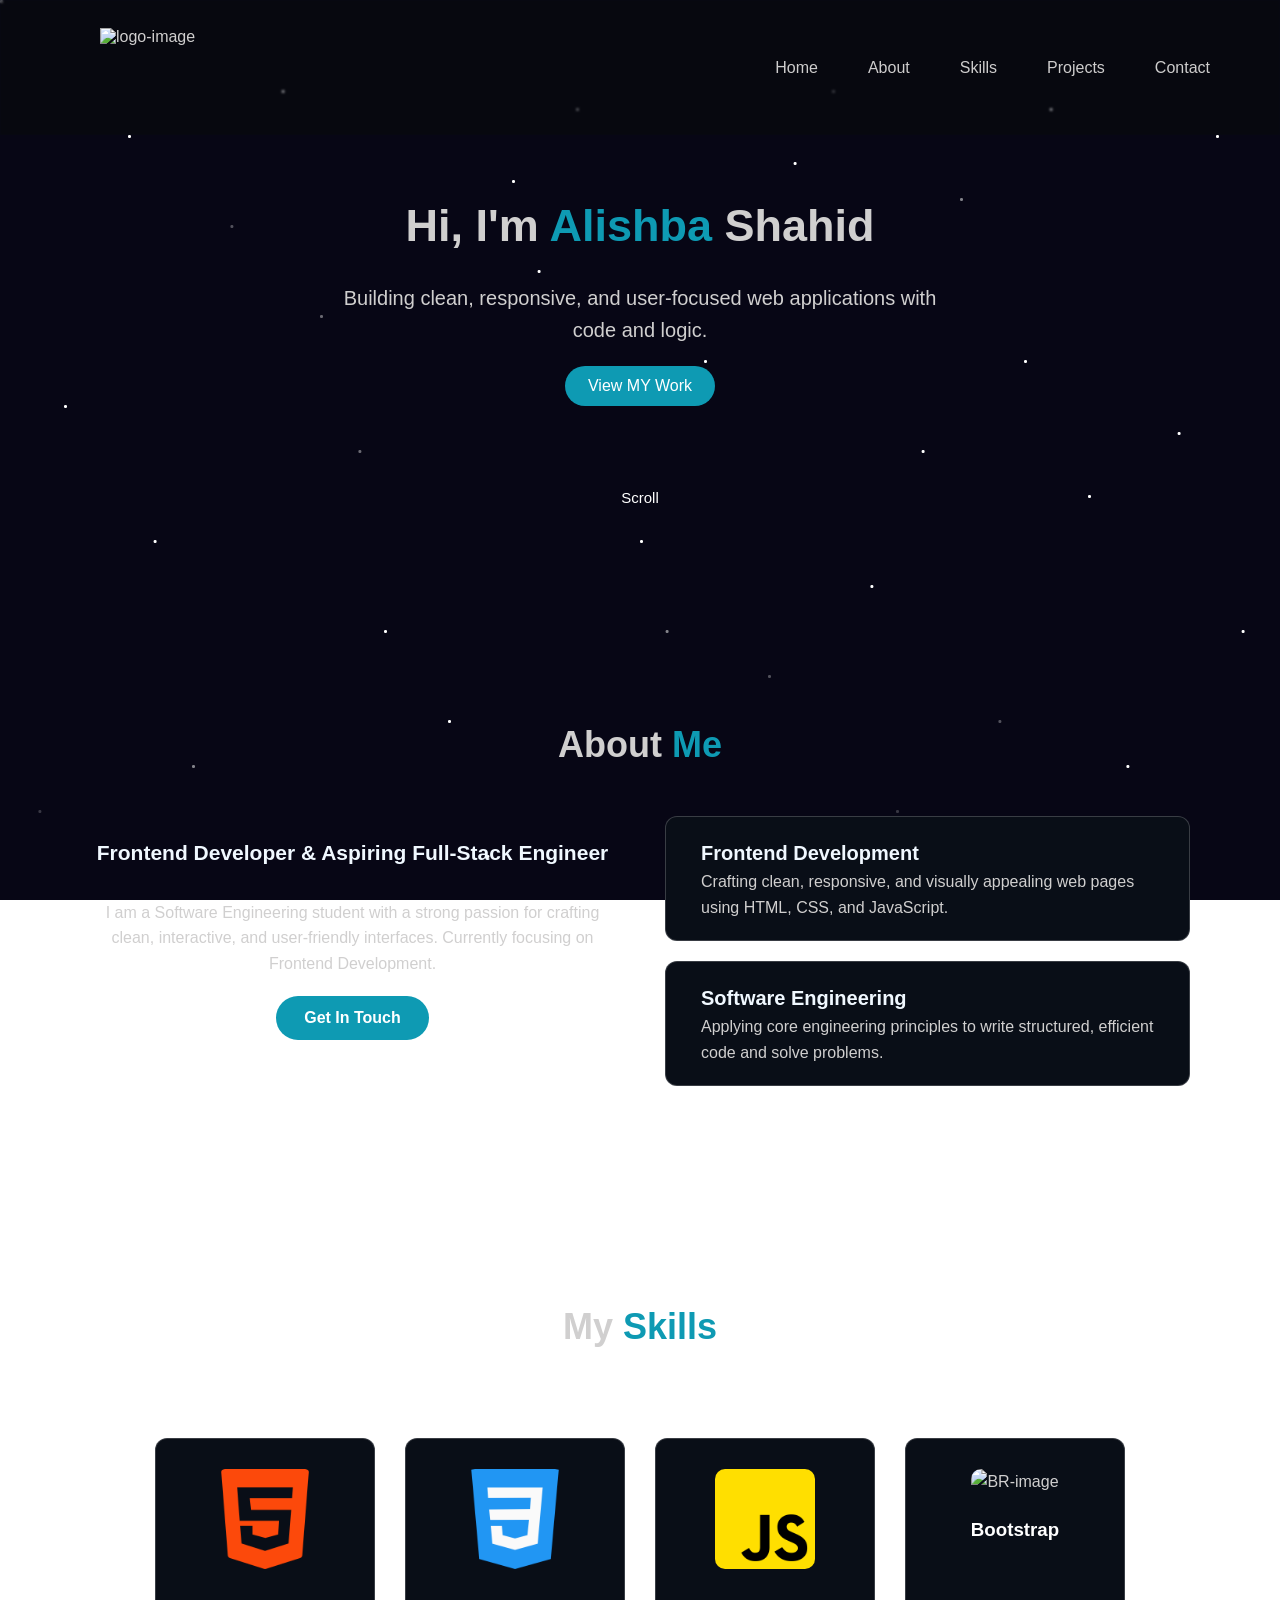
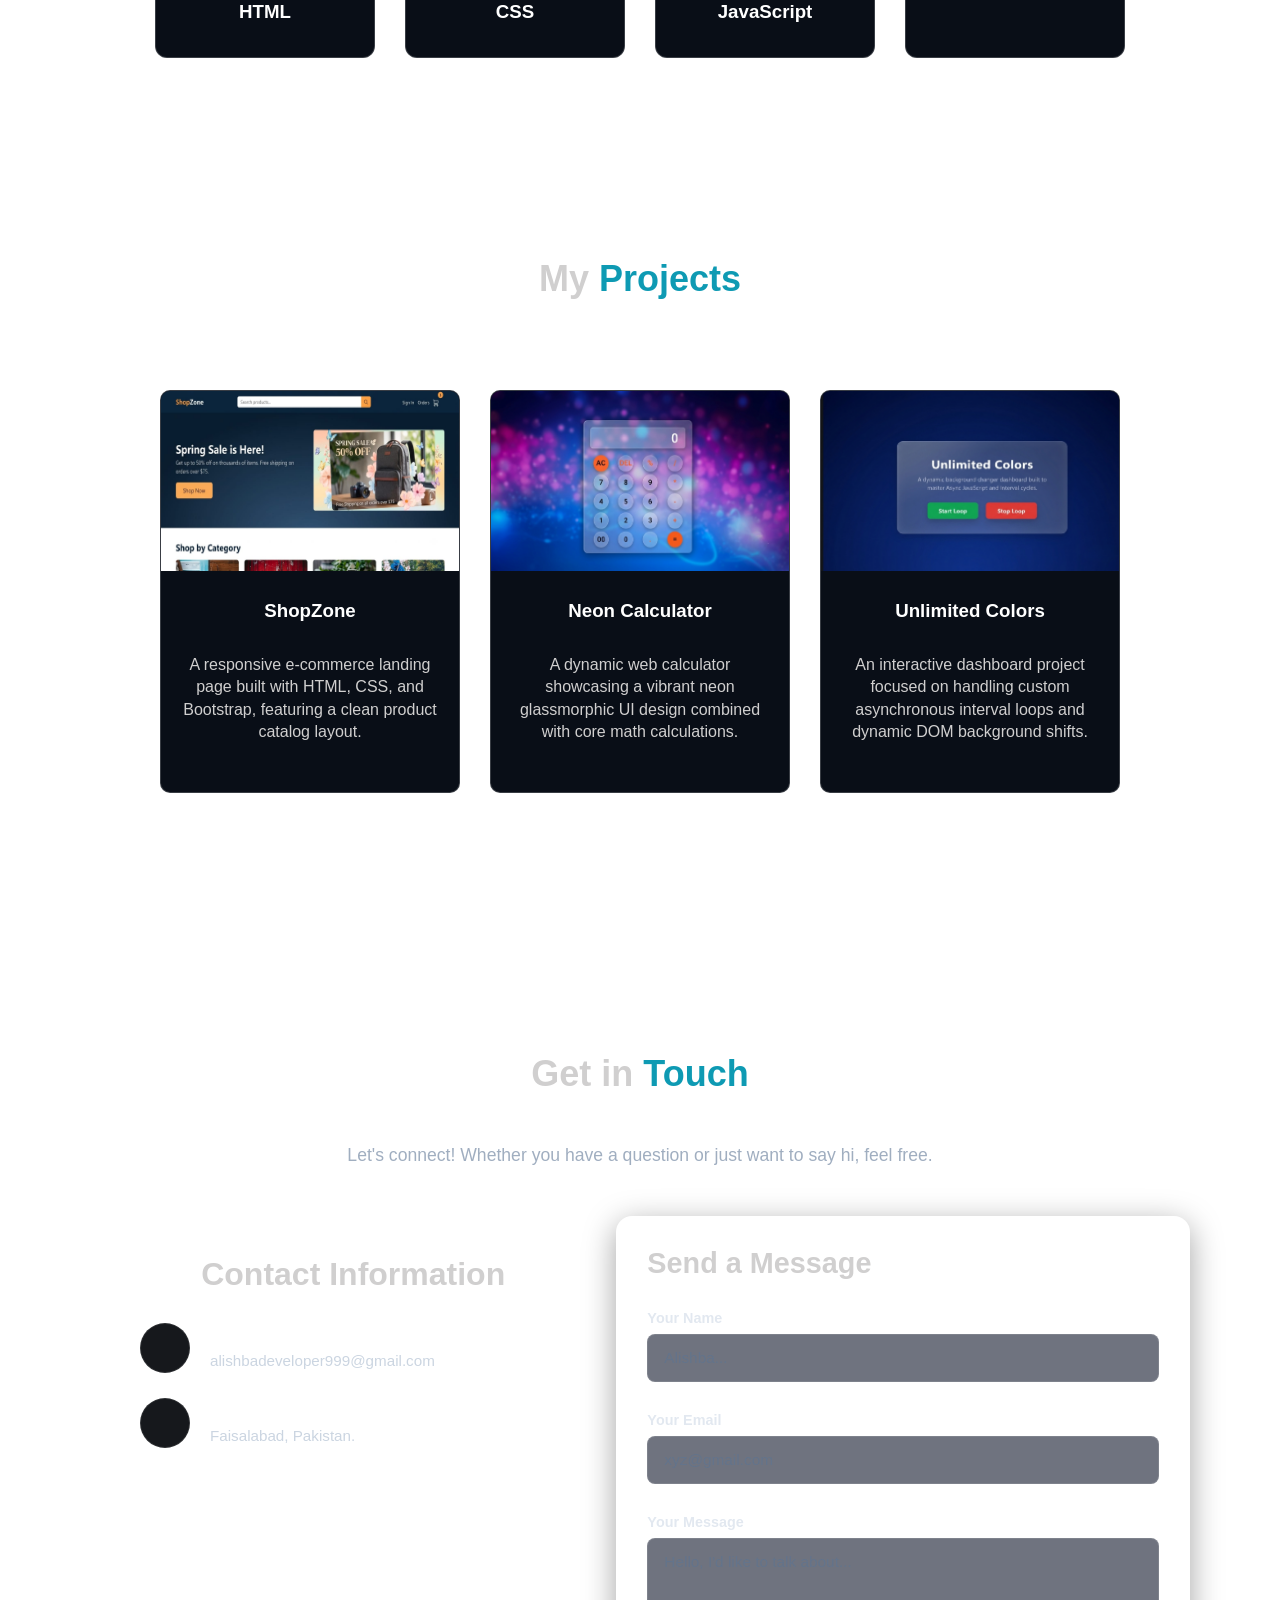
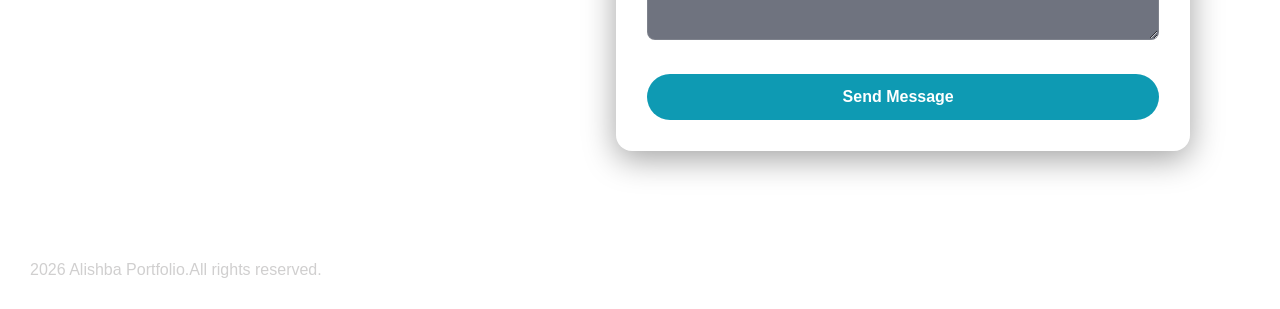
==== index1.html @ 66d4e966 "initail commit" ====
<!DOCTYPE html>
<html lang="en">

<head>
    <meta charset="UTF-8">
    <meta name="viewport" content="width=device-width, initial-scale=1.0">
    <title>Alishba Portfolio</title>
    <link rel="stylesheet" href="style1.css">
    <script type="module" src="https://unpkg.com/ionicons@8.0.13/dist/ionicons/ionicons.esm.js"></script>
    <script nomodule src="https://unpkg.com/ionicons@8.0.13/dist/ionicons/ionicons.js"></script>

    <link rel="preconnect" href="https://fonts.googleapis.com">
    <link rel="preconnect" href="https://fonts.gstatic.com" crossorigin>
    <link href="https://fonts.googleapis.com/css2?family=Poppins:wght@300;400;600;700&display=swap" rel="stylesheet">

</head>

<body>
    <div class="space-background"></div>
    <div class="content-wraper">

        <!-- Navbar -->
        <header>
            <nav class="navbar">
                <div class="logo"><img src="images/mylogo.webp" alt="logo-image" loading="lazy"></div>
                <ul class="nav-links">
                    <div class="close-btn">✕</div>
                    <li><a href="#home">Home</a></li>
                    <li><a href="#about">About</a></li>
                    <li><a href="#skills">Skills</a></li>
                    <li><a href="#projects">Projects</a></li>
                    <li><a href="#contact">Contact</a></li>

                </ul>
                <div class="menu-btn">☰</div>
            </nav>
        </header>

        <!-- Hero section  -->
        <main>
            <section id="home" class="hero-section">
                <h1>Hi, I'm <span id="name">Alishba</span> Shahid</h1>
                <p>Building clean, responsive, and user-focused web applications with code and logic.</p>
                <a href="#projects" class="cta-button">View MY Work</a>
                <div class="scroll-indicator">Scroll <br> <span style="color: #0e9ab3;"><ion-icon
                            name="arrow-down-outline"></ion-icon></span></div>
            </section>

            <!-- About section  -->
            <section id="about" class="about-section">

                <h2 class="section-title">About <span style="color: #0e9ab3;">Me</span></h2>
                <div class="container">
                    <div class="about-left">
                        <h3 class="sub-heading">Frontend Developer & Aspiring Full-Stack Engineer</h3>

                        <p class="description">
                            I am a Software Engineering student with a strong passion for crafting clean, interactive,
                            and user-friendly interfaces. Currently focusing on Frontend Development.
                        </p>

                        <div class="btn-group">
                            <a href="#contact" class="btn btn-primary">Get In Touch</a>
                        </div>
                    </div>

                    <div class="about-right">

                        <div class="card">
                            <div class="card-icon">
                                <ion-icon name="arrow-forward-circle-outline"></ion-icon>
                            </div>
                            <div class="card-content">
                                <h4>Frontend Development</h4>
                                <p>Crafting clean, responsive, and visually appealing web pages using HTML, CSS, and
                                    JavaScript.</p>
                            </div>
                        </div>

                        <div class="card">
                            <div class="card-icon">
                                <ion-icon name="arrow-forward-circle-outline"></ion-icon>
                            </div>
                            <div class="card-content">
                                <h4>Software Engineering</h4>
                                <p>Applying core engineering principles to write structured, efficient code and solve
                                    problems.</p>
                            </div>
                        </div>

                    </div>

                </div>
            </section>
            <!-- Skill section -->
            <section id="skills">
                <h2 class="skills-heading">My <span style="color: #0e9ab3">Skills</span> </h2>
                <div class="skill-container">
                    <div class="skill-box">

                        <img src="images/HTML.webp" alt="html-image" loading="lazy">
                        <h3>HTML</h3>

                    </div>
                    <div class="skill-box">

                        <img src="images/CSS.webp" alt="css-image" loading="lazy">
                        <h3>CSS</h3>

                    </div>
                    <div class="skill-box">

                        <img src="images/JS.webp" alt="js-image" loading="lazy">
                        <h3>JavaScript</h3>

                    </div>
                    <div class="skill-box">

                        <img src="images/Bootstrap.webp" alt="BR-image" loading="lazy">
                        <h3>Bootstrap</h3>

                    </div>

                </div>
            </section>
            <section id="projects">
                <h2 class="project-heading">My <span style="color: #0e9ab3">Projects</span> </h2>
                <div class="project-container">
                    <div class="project-box">

                        <img id="img" src="images/E-Com.webp" alt="html-image" loading="lazy">
                        <h3>ShopZone</h3>
                        <p>A responsive e-commerce landing page built with HTML, CSS, and Bootstrap, featuring a clean
                            product catalog layout.</p>
                            <a href="https://github.com/alishbatech/E-commerce-Landing-page" target="_blank"><ion-icon class="icon-project" name="logo-github"></ion-icon></a>


                    </div>
                    <div class="project-box">

                        <img id="img" src="images/Calculator.webp" alt="css-image" loading="lazy">
                        <h3>Neon Calculator</h3>
                        <p>A dynamic web calculator showcasing a vibrant neon glassmorphic UI design combined with core
                            math calculations.</p>
                        <a href="https://github.com/alishbatech/CodeAlpha-Calculator" target="_blank"><ion-icon
                                class="icon-project" name="logo-github"></ion-icon></a>

                    </div>
                    <div class="project-box">

                        <img id="img" src="images/unlimited-color.webp" alt="js-image" loading="lazy">
                        <h3>Unlimited Colors</h3>
                        <p>An interactive dashboard project focused on handling custom asynchronous interval loops and
                            dynamic DOM background shifts.</p>
                        <a href="https://github.com/alishbatech/JavaScript-Mastery/tree/main/07_projects/3-unlimitedBgColor"
                            target="_blank"><ion-icon class="icon-project" name="logo-github"></ion-icon></a>
                    </div>


                </div>
            </section>

            <section id="contact">
                <h2 class="contact-heading">Get in <span style="color: #0e9ab3">Touch</span></h2>
                <p class="section-subtitle">Let's connect! Whether you have a question or just want to say hi, feel
                    free.</p>

                <div class="contact-wrapper">
                    <div class="contact-left">
                        <h2>Contact Information</h2>

                        <div class="contact-info-item">
                            <div class="icon-box">
                                <ion-icon name="mail-outline"></ion-icon>
                            </div>
                            <div class="info-text">
                                <h5>Email</h5>
                                <p><a href="mailto:alishbadeveloper999@gmail.com"
                                        class="email-link">alishbadeveloper999@gmail.com</a></p>
                            </div>
                        </div>

                        <div class="contact-info-item">
                            <div class="icon-box">
                                <ion-icon name="location-outline"></ion-icon>
                            </div>
                            <div class="info-text">
                                <h5>Location</h5>
                                <p>Faisalabad, Pakistan.</p>
                            </div>
                        </div>
                        <div class="contact-me">
                            <h5>Connect With Me</h5>
                            <div class="icons">
                                <a href="https://www.linkedin.com/in/alishba-shahid-baaa223b2" target="_blank"><ion-icon
                                        class="icons-contact" name="logo-linkedin"></ion-icon></a>
                                <a href="https://www.facebook.com/share/1BXZtC9mbS/" target="_blank"><ion-icon
                                        class="icons-contact" name="logo-facebook"></ion-icon></a>
                                <a href="https://www.instagram.com/alishba_shahid104" target="_blank"><ion-icon
                                        class="icons-contact" name="logo-instagram"></ion-icon></a>
                                <a href="https://www.github.com/alishbatech" target="_blank"><ion-icon
                                        class="icons-contact" name="logo-github"></ion-icon></a>

                            </div>
                        </div>
                    </div>

                    <div class="contact-right">
                        <h2>Send a Message</h2>

                        <form id="contactform" action="#">
                            <div class="form-group">
                                <label for="name">Your Name</label>
                                <input type="text" id="name" placeholder="Alishba..." required>
                            </div>

                            <div class="form-group">
                                <label for="email">Your Email</label>
                                <input type="email" id="email" placeholder="xyz@gmail.com" required>
                            </div>

                            <div class="form-group">
                                <label for="message">Your Message</label>
                                <textarea id="message" rows="4" placeholder="Hello, I'd like to talk about..."
                                    required></textarea>
                            </div>

                            <button type="submit" class="submit-btn">
                                Send Message <ion-icon name="paper-plane-outline"></ion-icon>
                            </button>
                        </form>
                    </div>

                </div>
            </section>
        </main>
        <footer id="footer">
            <div>
                2026 Alishba Portfolio.All rights reserved.
            </div>
        </footer>
    </div>
    <script src="script.js"></script>
</body>

</html>
---- style1.css ----
html {
    scroll-behavior: smooth;
}

.space-background {
    position: fixed;
    top: 0;
    left: 0;
    width: 100%;
    height: 100vh;
    background-color: #070615;
    z-index: -1;
    overflow: hidden;
}

.space-background::after {
    content: "";
    position: absolute;
    top: 0;
    left: 0;
    width: 2.5px;
    height: 2.5px;
    background: rgba(255, 255, 255, 0.6);
    border-radius: 50%;
    box-shadow:
        10vw 15vh #fff, 25vw 35vh rgba(255, 255, 255, 0.4), 40vw 20vh #fff,
        60vw 75vh rgba(255, 255, 255, 0.3), 80vw 40vh #fff, 95vw 15vh #fff,
        15vw 85vh rgba(255, 255, 255, 0.5), 50vw 60vh #fff, 70vw 90vh rgba(255, 255, 255, 0.2),
        85vw 55vh #fff, 30vw 70vh #fff, 65vw 10vh rgba(255, 255, 255, 0.4),
        5vw 45vh #fff, 18vw 25vh rgba(255, 255, 255, 0.3), 35vw 80vh #fff,
        45vw 12vh rgba(255, 255, 255, 0.6), 55vw 40vh #fff, 68vw 65vh #fff,
        75vw 22vh rgba(255, 255, 255, 0.5), 88vw 85vh #fff, 92vw 48vh #fff,
        3vw 90vh rgba(255, 255, 255, 0.2), 12vw 60vh #fff, 22vw 10vh #fff,
        28vw 50vh rgba(255, 255, 255, 0.4), 38vw 95vh #fff, 42vw 30vh #fff,
        52vw 70vh rgba(255, 255, 255, 0.5), 62vw 18vh #fff, 72vw 50vh #fff,
        78vw 80vh rgba(255, 255, 255, 0.3), 82vw 12vh #fff, 97vw 70vh #fff;
}

.content-wrapper {
    position: relative;
    z-index: 1;
    width: 100%;
}

* {
    margin: 0;
    padding: 0;
    box-sizing: border-box;
    font-family: sans-serif, 'Poppins';
    color: #d0cfcf;
}

#home {
    scroll-margin-top: 80px;
}

.navbar {
    display: flex;
    justify-content: space-between;
    align-items: center;
    width: 100%;
    height: 15vh;
    background-color: rgba(9, 10, 20, 0.5);
    backdrop-filter: blur(1px) saturate(30%);
    padding: 15px 20px;
    position: fixed;
    z-index: 100;

}

.nav-links {
    display: flex;
    gap: 50px;
    list-style-type: none;
    margin-right: 50px;

}

.nav-links a {
    display: inline-block;
    text-decoration: none;
    color: rgb(206, 205, 205);
    /* gap: 30px; */
}

.close-btn {
    display: none;
}

.menu-btn {
    display: none;
    font-size: 30px;
    cursor: pointer;
}

@media (max-width: 768px) {
    .menu-btn {
        display: block;
        padding: 15px;
    }

    .nav-links {
        display: none;
        position: fixed;
        flex-direction: column;
        justify-content: flex-start;
        top: 0px;
        left: 0;
        width: 100%;
        height: 40vh;
        padding-top: 100px;
        gap: 35px;
        background-color: rgba(9, 10, 20, 0.98);
        backdrop-filter: blur(10px) saturate(20%);
        text-align: center;
        z-index: 999;
    }

    .nav-links.active {
        display: flex;
    }

    .nav-links.active .close-btn {
        display: block;
        position: absolute;
        top: 20px;
        right: 25px;
        font-size: 30px;
        cursor: pointer;
        padding: 15px;
        /* transition:display 100s ease-in-out; */
    }

}

.logo {
    height: 80px;
    margin-left: 80px;
}

.logo img {
    height: 100%;
    width: auto;
    object-fit: contain;

}

.nav-links a:hover {
    color: #0a96ae;
    transform: scale(1.02);
    transition: transform 0.4s ease-in-out;
}

.hero-section {
    padding: 140px;
    min-height: 50vh;
    width: 100%;
    display: flex;
    flex-direction: column;
    justify-content: space-around;
    align-items: center;
    line-height: 1.6;
    text-align: center;
    background-color: transparent;
    z-index: 1;
}

#name {
    color: #0e9ab3;
}

.hero-section h1 {
    font-size: 45px;
    margin-top: 50px;
}

.hero-section p {
    font-size: 20px;
    max-width: 600px;
    text-align: center;
    margin: 20px auto;

}

.cta-button {
    text-decoration: none;
    height: 40px;
    width: 150px;
    color: white;
    background-color: #0e9ab3;
    border-radius: 30px;
    padding: 20px;
    display: flex;
    justify-content: center;
    align-items: center;
}

.cta-button:hover {
    box-shadow: 5px 5px 15px rgba(220, 216, 216, 0.2);
    transform: scale(1.03);
    transition: transform 0.3s ease-in-out;
}

.scroll-indicator {
    font-size: 15px;
    margin-top: 80px;
    color: white;
    text-align: center;
    gap: 0.5px;
    animation: bounce 1.2s ease infinite;
}

.scroll-indicator ion-icon {
    display: inline-block;
    font-size: 26px;
    animation: bounce 1.2s ease infinite;
    color: #0e9ab3;
}

@keyframes bounce {

    0%,
    100% {
        transform: translateY(0);
    }

    50% {
        transform: translateY(8px);
    }
}

@media(max-width:768px) {
    .hero-section {
        flex-direction: column;
        text-align: center;
        padding: 130px 30px;
        scroll-margin-top: 80px;
    }

    .hero-section h1 {
        font-size: 40px;
    }

    .navbar {
        height: 110px;
        margin-bottom: 50px;
    }

    .logo {
        text-align: left;
        margin: 0;

    }

}

/* About section  */
#about {
    scroll-margin-top: 80px;
}

.about-section {
    padding-top: 50px;
    padding-bottom: 130px;
}


.section-title {
    text-align: center;
    font-size: 36px;
    margin-bottom: 50px;
}

.container {
    display: flex;
    gap: 50px;
    max-width: 1100px;
    margin: 0 auto;
}

.about-left {
    margin-top: 20px;
    line-height: 1.6;
    text-align: center;

}

.about-left h3 {
    color: aliceblue;
    font-size: 21px;
    margin-bottom: 30px;
}

.about-left,
.about-right {
    flex: 1;
}


.btn {
    display: inline-block;
    padding: 9px 28px;
    background-color: #0e9ab3;
    color: white;
    text-decoration: none;
    border-radius: 25px;
    font-weight: 600;
    margin-top: 20px;
}

.btn:hover {
    box-shadow: 5px 5px 15px rgba(220, 216, 216, 0.2);
    transform: scale(1.05);
    transition: transform 0.3s ease-in-out;
}

.card {
    background-color: #090e17;
    ;
    border: 1px solid rgba(250, 248, 248, 0.2);
    padding: 20px;
    border-radius: 12px;
    margin-bottom: 20px;
    line-height: 1.6;
    display: flex;
    gap: 15px;
    align-items: flex-start;
}

.card:hover {
    box-shadow: 5px 5px 15px rgba(220, 216, 216, 0.04);
    transform: scale(1.02);
    transition: transform 0.3s ease-in-out;
}

.card h4 {
    color: aliceblue;
    font-size: 20px;
}

.card-icon ion-icon {
    font-size: 24px;
    color: #0e9ab3;
}

@media (max-width: 768px) {
    .container {
        flex-direction: column;
        gap: 40px;
    }

    .about-right {
        padding: 30px;

    }

    .about-left {
        padding: 30px;

    }

    .sub-heading {
        font-size: 26px;
    }
}

/* Skill Section  */
#skills {
    scroll-margin-top: 80px;
    align-items: center;
    padding-top: 50px;
    padding-bottom: 130px;
}

.skills-heading {
    padding-top: 20px;
    padding-bottom: 40px;
    text-align: center;
    font-size: 36px;
    margin-bottom: 50px;
}

.skill-container {
    display: flex;
    justify-content: center;
    align-items: center;
    gap: 30px;
    flex-wrap: wrap;
}

.skill-box {
    background-color: #090e17;
    border: 1px solid rgba(250, 248, 248, 0.2);
    padding: 20px;
    border-radius: 12px;
    text-align: center;
    line-height: 1.6;
    align-items: flex-start;
    width: 220px;
    height: 220px;

}

.skill-box img {
    height: 100px;
    width: 100px;
    border-radius: 10px;
    margin-top: 10px;
    margin-bottom: 20px;
}

.skill-box h3 {
    color: #fff;
}

.skill-box:hover {
    box-shadow: 5px 5px 15px rgba(220, 216, 216, 0.04);
    transform: scale(1.03);
    transition: transform 0.3s ease-in-out;
}

@media (max-width:750px) {
    .skills-container {
        grid-template-columns: 1fr;

    }
}

/* Project Section */
#projects {
    scroll-margin-top: 80px;
    align-items: center;
    padding-top: 50px;
    padding-bottom: 130px;
}

.project-heading {
    padding-top: 20px;
    padding-bottom: 40px;
    text-align: center;
    font-size: 36px;
    margin-bottom: 50px;
}

.project-container {
    display: flex;
    justify-content: center;
    align-items: stretch;
    gap: 30px;
    flex-wrap: wrap;

}

.project-box {
    background-color: #090e17;
    border: 1px solid rgba(250, 248, 248, 0.2);
    padding: 0;
    border-radius: 10px;
    text-align: center;
    line-height: 1.4;
    width: 300px;
    height: auto;
    overflow: hidden;
    display: block;
}

.project-box img {
    height: 180px !important;
    width: 100% !important;
    object-fit: fill !important;
    margin-bottom: 20px;
    transition: transform 0.3s ease-in-out;
}

.project-box h3 {
    color: #fff;
    margin-bottom: 30px;
}

.project-box:hover {
    box-shadow: 5px 5px 15px rgba(220, 216, 216, 0.04);
    transform: scale(1.03);
    transition: transform 0.5s ease-in-out;

}

.project-box p {
    margin-bottom: 10px;
    margin-left: 15px;
    margin-right: 15px;

}

.icon-project {
    font-size: 1.7rem;
    padding: 10px;
}

.icon-project:hover {
    color: #0a96ae;
}

#img:hover {
    transform: scale(1.09);
    transition: transform 0.5s ease-in-out;
}

@media (max-width:750px) {
    .project-container {
        grid-template-columns: 1fr;

    }
}

/* Contact section  */
#contact {
    scroll-margin-top: 80px;
    max-width: 1100px;
    margin: 60px auto;
    padding-top: 50px;

}

.contact-heading {
    padding-top: 20px;
    /* padding-bottom: 20px; */
    text-align: center;
    font-size: 36px;
    margin-bottom: 50px;
}

.section-subtitle {
    text-align: center;
    color: #a0aec0;
    margin-bottom: 50px;
    font-size: 1.1rem;
}


.contact-wrapper {
    display: flex;
    flex-wrap: wrap;
    gap: 50px;
    justify-content: space-between;
    align-items: flex-start;
}


.contact-left {
    flex: 1;
    min-width: 300px;
    margin-top: 40px;
    margin-left: 50px;
}

.contact-left h2 {
    font-size: 2rem;
    margin-bottom: 30px;
    font-weight: 600;
    text-align: center;
}

.contact-info-item {
    display: flex;
    align-items: center;
    margin-bottom: 25px;
}


.icon-box {
    width: 50px;
    height: 50px;
    background-color: #16181c;
    border: 1px solid rgba(255, 255, 255, 0.1);
    border-radius: 50%;
    display: flex;
    justify-content: center;
    align-items: center;
    margin-right: 20px;
}

.icon-box ion-icon {
    font-size: 1.4rem;
    color: #0e9ab3;
}

.info-text h5 {
    margin: 0 0 4px 0;
    font-size: 1.1rem;
    color: #ffffff;
}

.info-text p {
    margin: 0;
    color: #cbd5e1;
    font-size: 0.95rem;
}

.contact-me {
    margin-top: 20px;
}

.contact-me h5 {
    font-size: 1.1rem;
    margin-bottom: 15px;
    color: #ffffff;
}

.icons {
    display: flex;
    gap: 20px;

}

.icons a {
    color: #cbd5e1;
    font-size: 1.5rem;
    transition: color 0.3s ease;
}

.icons-contact:hover {
    color: #0e9ab3;
}

.info-text p:hover {
    color: #0e9ab3;
}

.contact-right {
    flex: 1.2;
    min-width: 300px;
    background: rgba(255, 255, 255, 0.03);
    backdrop-filter: blur(10px);
    -webkit-backdrop-filter: blur(10px);
    border: 1px solid rgba(255, 255, 255, 0.05);
    padding: 30px;
    border-radius: 16px;
    box-shadow: 0 8px 32px 0 rgba(0, 0, 0, 0.37);
}

.contact-right h2 {
    font-size: 1.8rem;
    margin-top: 0;
    margin-bottom: 30px;
}

.email-link {
    text-decoration: none;
    color: inherit;
}

.email-link:hover {
    color: #0e9ab3;
}

.form-group {
    margin-bottom: 30px;
}

.form-group label {
    display: block;
    margin-bottom: 8px;
    font-size: 0.9rem;
    font-weight: 600;
    color: #e2e8f0;
}

.form-group input,
.form-group textarea {
    width: 100%;
    padding: 14px 16px;
    background: rgba(15, 23, 42, 0.6);
    border: 1px solid rgba(255, 255, 255, 0.1);
    border-radius: 8px;
    color: #ffffff;
    font-size: 0.96rem;
    box-sizing: border-box;
    transition: border-color 0.3s ease;
}

.form-group input:focus,
.form-group textarea:focus {
    outline: none;
    border-color: #9de9f7bb;
}


::placeholder {
    color: #64748b;
    opacity: 1;
}


.submit-btn {
    width: 100%;
    padding: 14px;
    background: #0e9ab3;
    border: none;
    border-radius: 30px;
    color: white;
    font-size: 1rem;
    font-weight: bold;
    cursor: pointer;
    display: flex;
    justify-content: center;
    align-items: center;
    gap: 10px;
    transition: transform 0.2s ease, opacity 0.3s ease;
    margin-top: 10px;
}

.submit-btn:hover {
    opacity: 0.9;
    transform: translateY(-2px);
    box-shadow: 5px 5px 15px rgba(220, 216, 216, 0.1);
}

.submit-btn ion-icon {
    font-size: 1.2rem;
}

@media (max-width: 768px) {
    .contact-wrapper {
        flex-direction: column;
        align-items: center;
        gap: 40px;
    }

    .contact-right {
        padding: 35px;
        margin-left: 20px;
    }

    form {
        margin: 10px;
    }

    .contact-left h2 {
        font-size: 30px;
    }
}

#footer {
    width: 100%;
    padding: 30px 30px;

    margin-top: 80px;
}

@media(max-width:768px) {
    footer {
        text-align: center;
    }
}

@media(max-width:768px) {
    .content-wrapper {
        scroll-margin-top: 180px;
    }
}
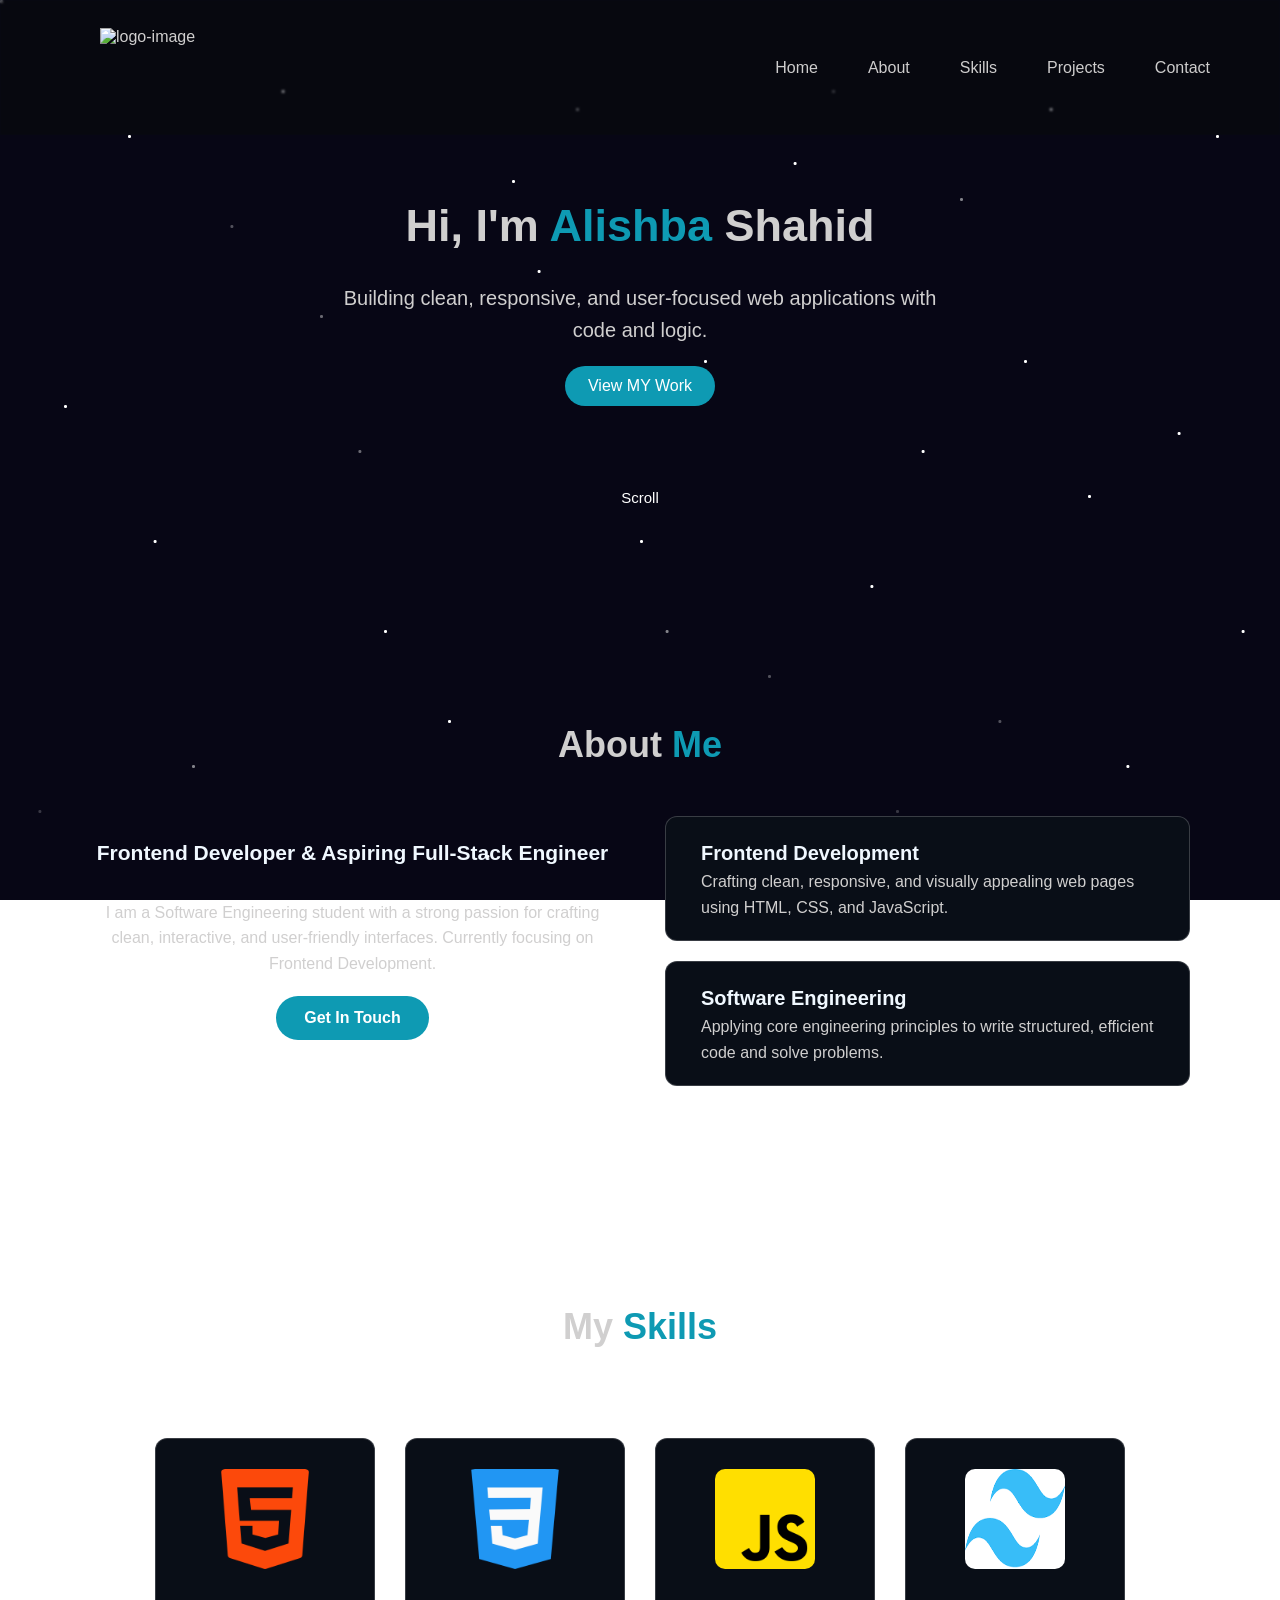
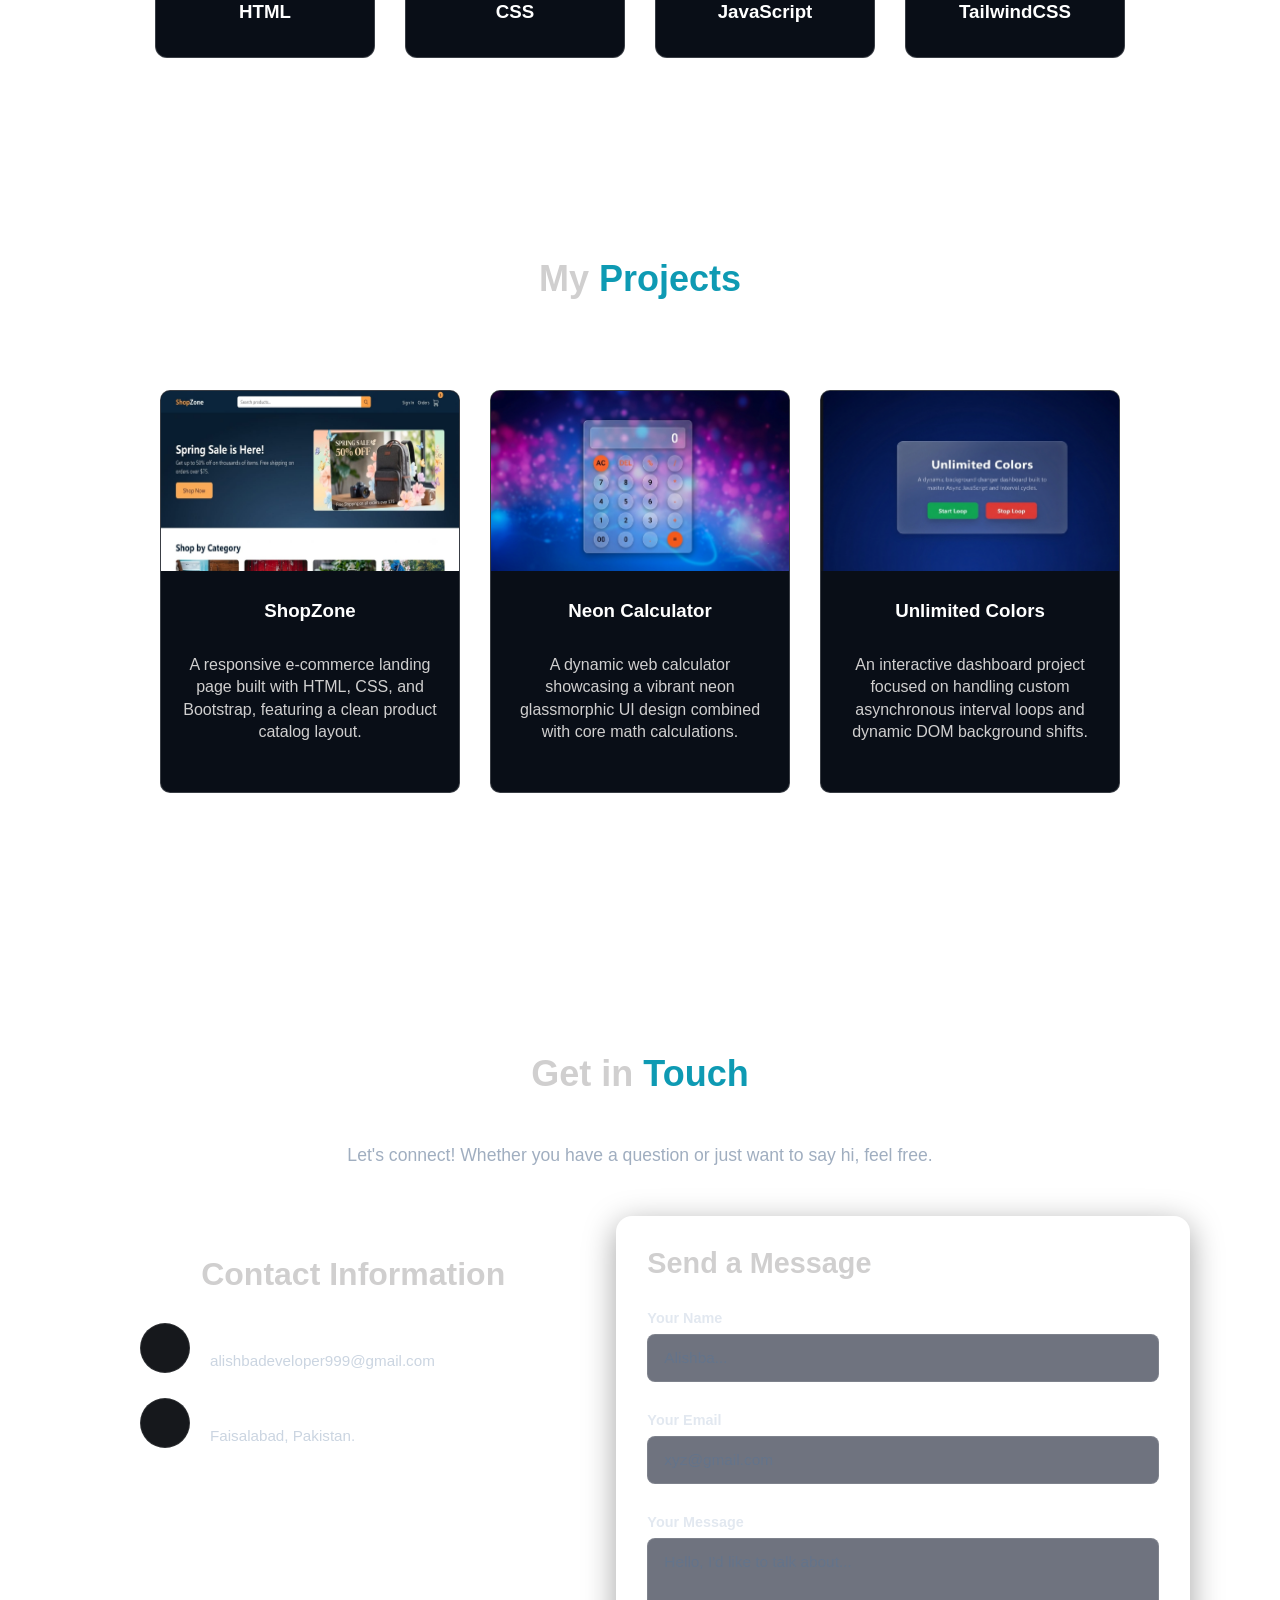
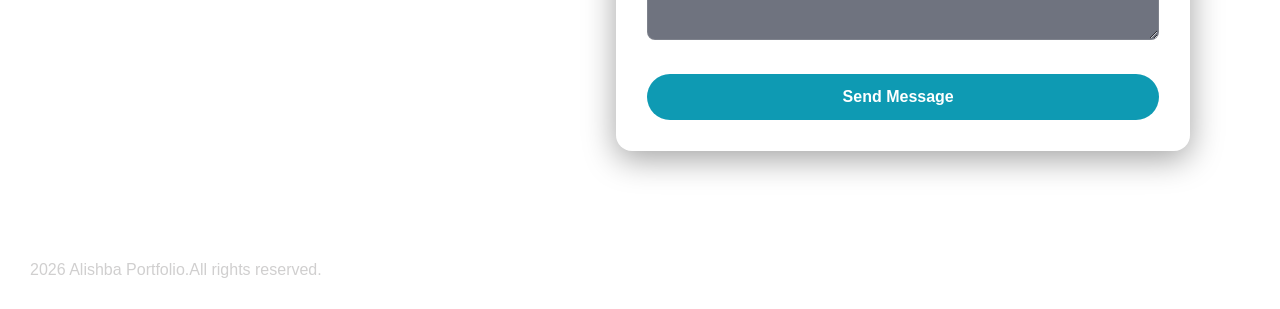
==== commit e896d4a8: "initail commit" ====
--- a/index1.html
+++ b/index1.html
@@ -116,8 +116,8 @@
                     </div>
                     <div class="skill-box">
 
-                        <img src="images/Bootstrap.webp" alt="BR-image" loading="lazy">
-                        <h3>Bootstrap</h3>
+                        <img src="images/TailwindCSS.webp" alt="BR-image" loading="lazy">
+                        <h3>TailwindCSS</h3>
 
                     </div>
 
